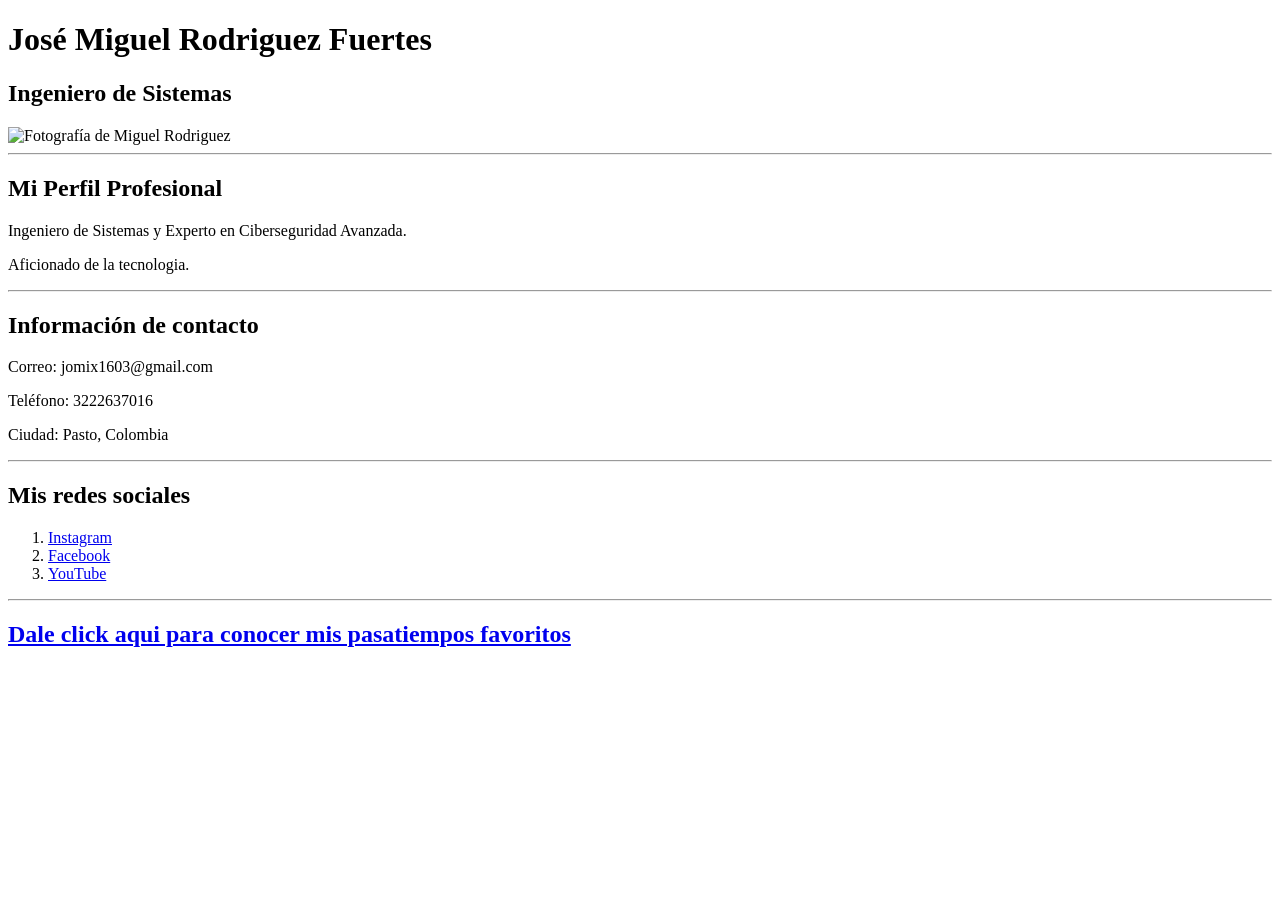
==== index.html @ 2c098ec6 "Avance ultima clase, listas y etiqueta a" ====
<!DOCTYPE html>
<html lang="en">
<head>
    <meta charset="UTF-8">
    <meta name="viewport" content="width=device-width, initial-scale=1.0">
    <title>Soy Miguel y esta es mi carpeta de actividad</title>
</head>

<body>
    <!-- Información principal -->
    <h1>José Miguel Rodriguez Fuertes</h1>
    <h2>Ingeniero de Sistemas</h2>
    <img src="C:\Users\Lab Analisis Datos\Downloads\WhatsApp Image 2026-08-27 at 08.27.47.jpeg" alt="Fotografía de Miguel Rodriguez" width="200">

    <hr>
    <!-- Perfil profesional -->

    <h2>Mi Perfil Profesional</h2>
    <p>
      Ingeniero de Sistemas y Experto en Ciberseguridad Avanzada.
    </p>

    <p>
      Aficionado de la tecnologia.
    </p>

    <hr>
    <!-- Información de contacto -->
    <h2>Información de contacto</h2>

    <p>Correo: jomix1603@gmail.com</p>
    <p>Teléfono: 3222637016</p>
    <p>Ciudad: Pasto, Colombia</p>

    <!-- <hr> Salto de linea que me dibuja la division> -->
    <!-- <br> Salto de linea> -->
    <hr>
    
    <!-- Redes sociales -->
    <h2>Mis redes sociales</h2>


    <!-- <ul> indica que voy a tener una lista NO ORDENADA (. . .)-->
    <!-- <ol> indica que voy a tener una lista ORDENADA (1, 2, 3...)-->
    
    <ol> 
      <!-- Yo tengo un <li> por cada elemento que va a tener mi lista -->
      
      <li> 
        <a href="https://www.instagram.com/"> Instagram </a>
      </li>
      <li>
       <a href="https://www.facebook.com/"> Facebook </a>
      </li>
      <li>
        <a href="https://www.youtube.com/"> YouTube </a>
      </li>          
    </ol>

    <hr>
    <h2>
      <a href="Pasatiempos.html">Dale click aqui para conocer mis pasatiempos favoritos</a>
    </h2>
</body>

</html>
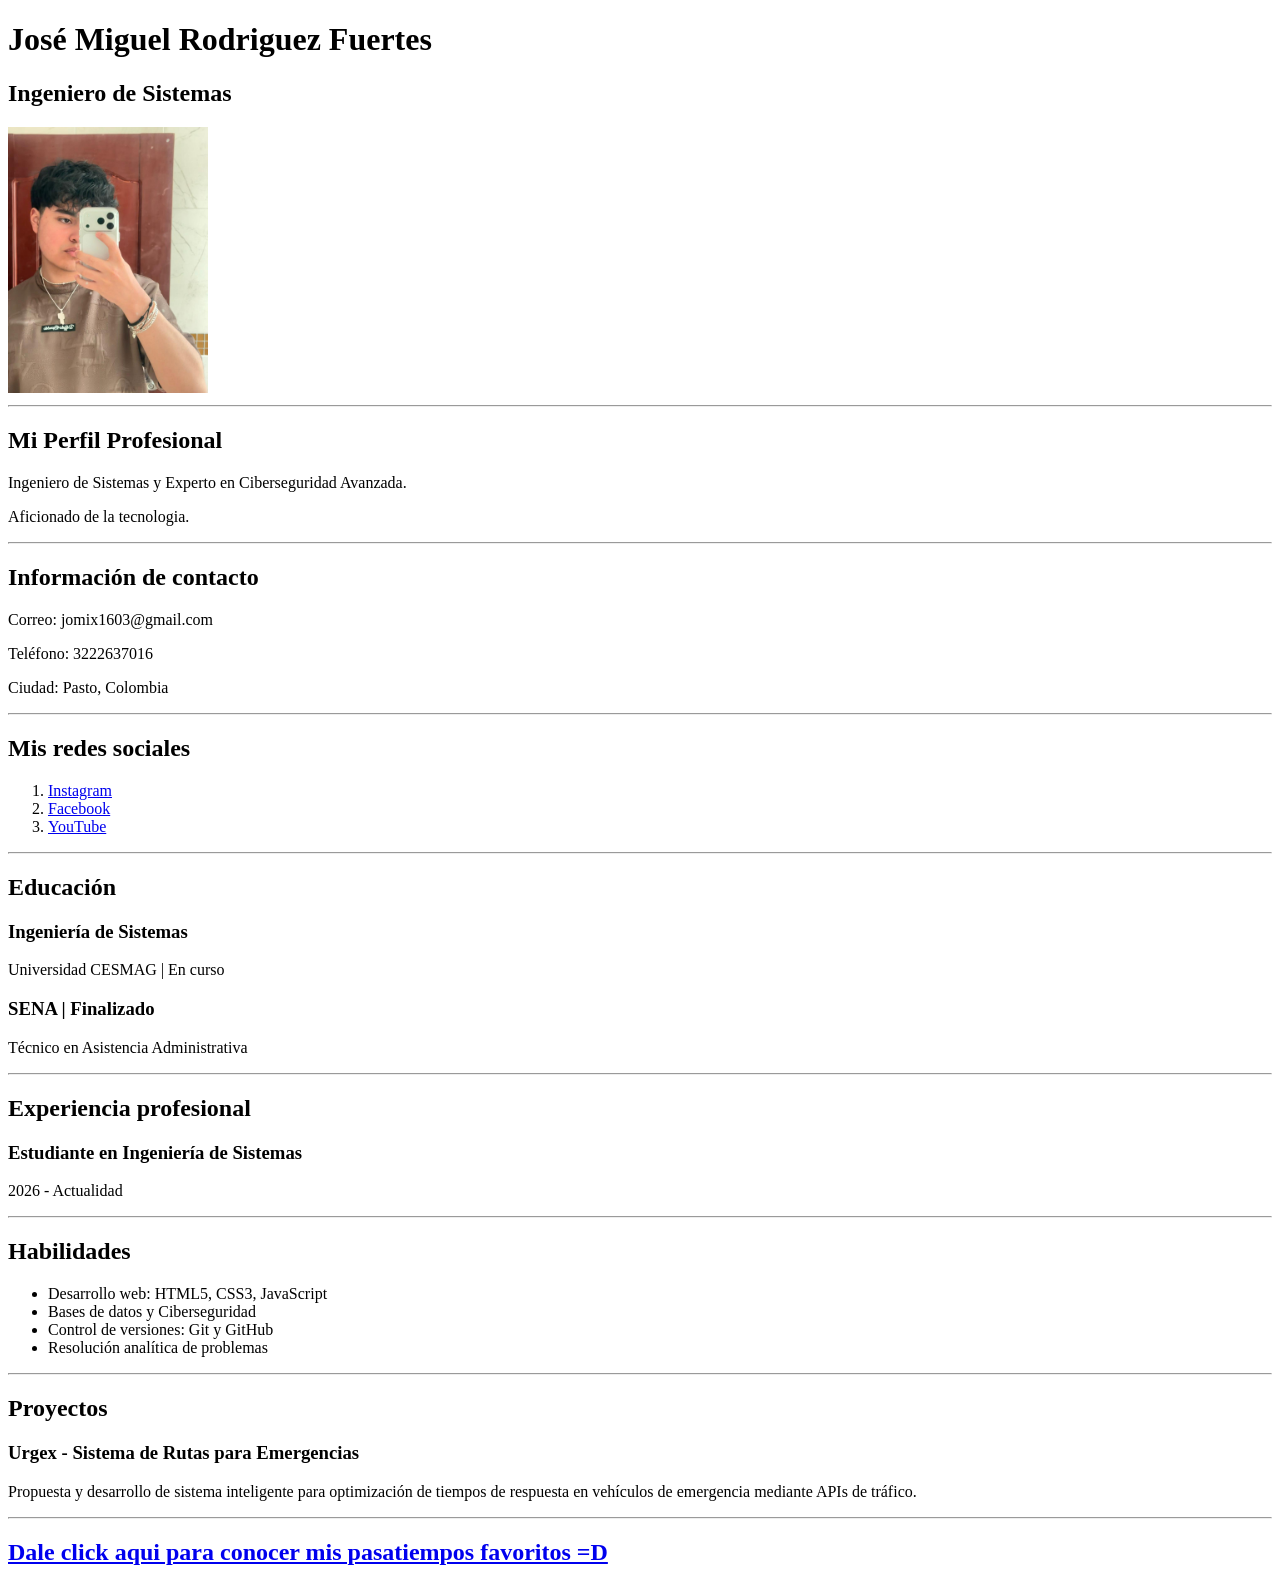
==== commit 2d0b96a4: "Taller en casa" ====
--- a/index.html
+++ b/index.html
@@ -1,16 +1,17 @@
 <!DOCTYPE html>
-<html lang="en">
+<html lang="es">
 <head>
     <meta charset="UTF-8">
     <meta name="viewport" content="width=device-width, initial-scale=1.0">
     <title>Soy Miguel y esta es mi carpeta de actividad</title>
+    <link rel="stylesheet" href="css/styles.css">
 </head>
 
 <body>
     <!-- Información principal -->
     <h1>José Miguel Rodriguez Fuertes</h1>
     <h2>Ingeniero de Sistemas</h2>
-    <img src="C:\Users\Lab Analisis Datos\Downloads\WhatsApp Image 2026-08-27 at 08.27.47.jpeg" alt="Fotografía de Miguel Rodriguez" width="200">
+    <img src="IMG/WhatsApp Image 2026-08-27 at 08.27.47.jpeg" alt="Fotografía de Miguel Rodriguez" width="200">
 
     <hr>
     <!-- Perfil profesional -->
@@ -47,7 +48,7 @@
       <!-- Yo tengo un <li> por cada elemento que va a tener mi lista -->
       
       <li> 
-        <a href="https://www.instagram.com/"> Instagram </a>
+        <a href="https://www.instagram.com/migue_163_?igsi=MWlvbWxyYXczZHZsbQ%3D%3D&utm_source=qr"> Instagram </a>
       </li>
       <li>
        <a href="https://www.facebook.com/"> Facebook </a>
@@ -58,8 +59,41 @@
     </ol>
 
     <hr>
+
+    <h2>Educación</h2>
+    <h3>Ingeniería de Sistemas</h3>
+    <p>Universidad CESMAG | En curso</p>
+    <h3>SENA | Finalizado</h3>
+    <p>Técnico en Asistencia Administrativa</p>
+
+    <hr>
+
+    <h2>Experiencia profesional</h2>
+    <h3>Estudiante en Ingeniería de Sistemas
+
+
+    </h3>
+    <p>2026 - Actualidad</p>
+
+    <hr>
+
+    <h2>Habilidades</h2>
+    <ul>
+      <li>Desarrollo web: HTML5, CSS3, JavaScript</li>
+      <li>Bases de datos y Ciberseguridad</li>
+      <li>Control de versiones: Git y GitHub</li>
+      <li>Resolución analítica de problemas</li>
+    </ul>
+
+    <hr>
+
+    <h2>Proyectos</h2>
+    <h3>Urgex - Sistema de Rutas para Emergencias</h3>
+    <p>Propuesta y desarrollo de sistema inteligente para optimización de tiempos de respuesta en vehículos de emergencia mediante APIs de tráfico.</p>
+
+    <hr>
     <h2>
-      <a href="Pasatiempos.html">Dale click aqui para conocer mis pasatiempos favoritos</a>
+      <a href="Pasatiempos.html">Dale click aqui para conocer mis pasatiempos favoritos =D</a>
     </h2>
 </body>
 
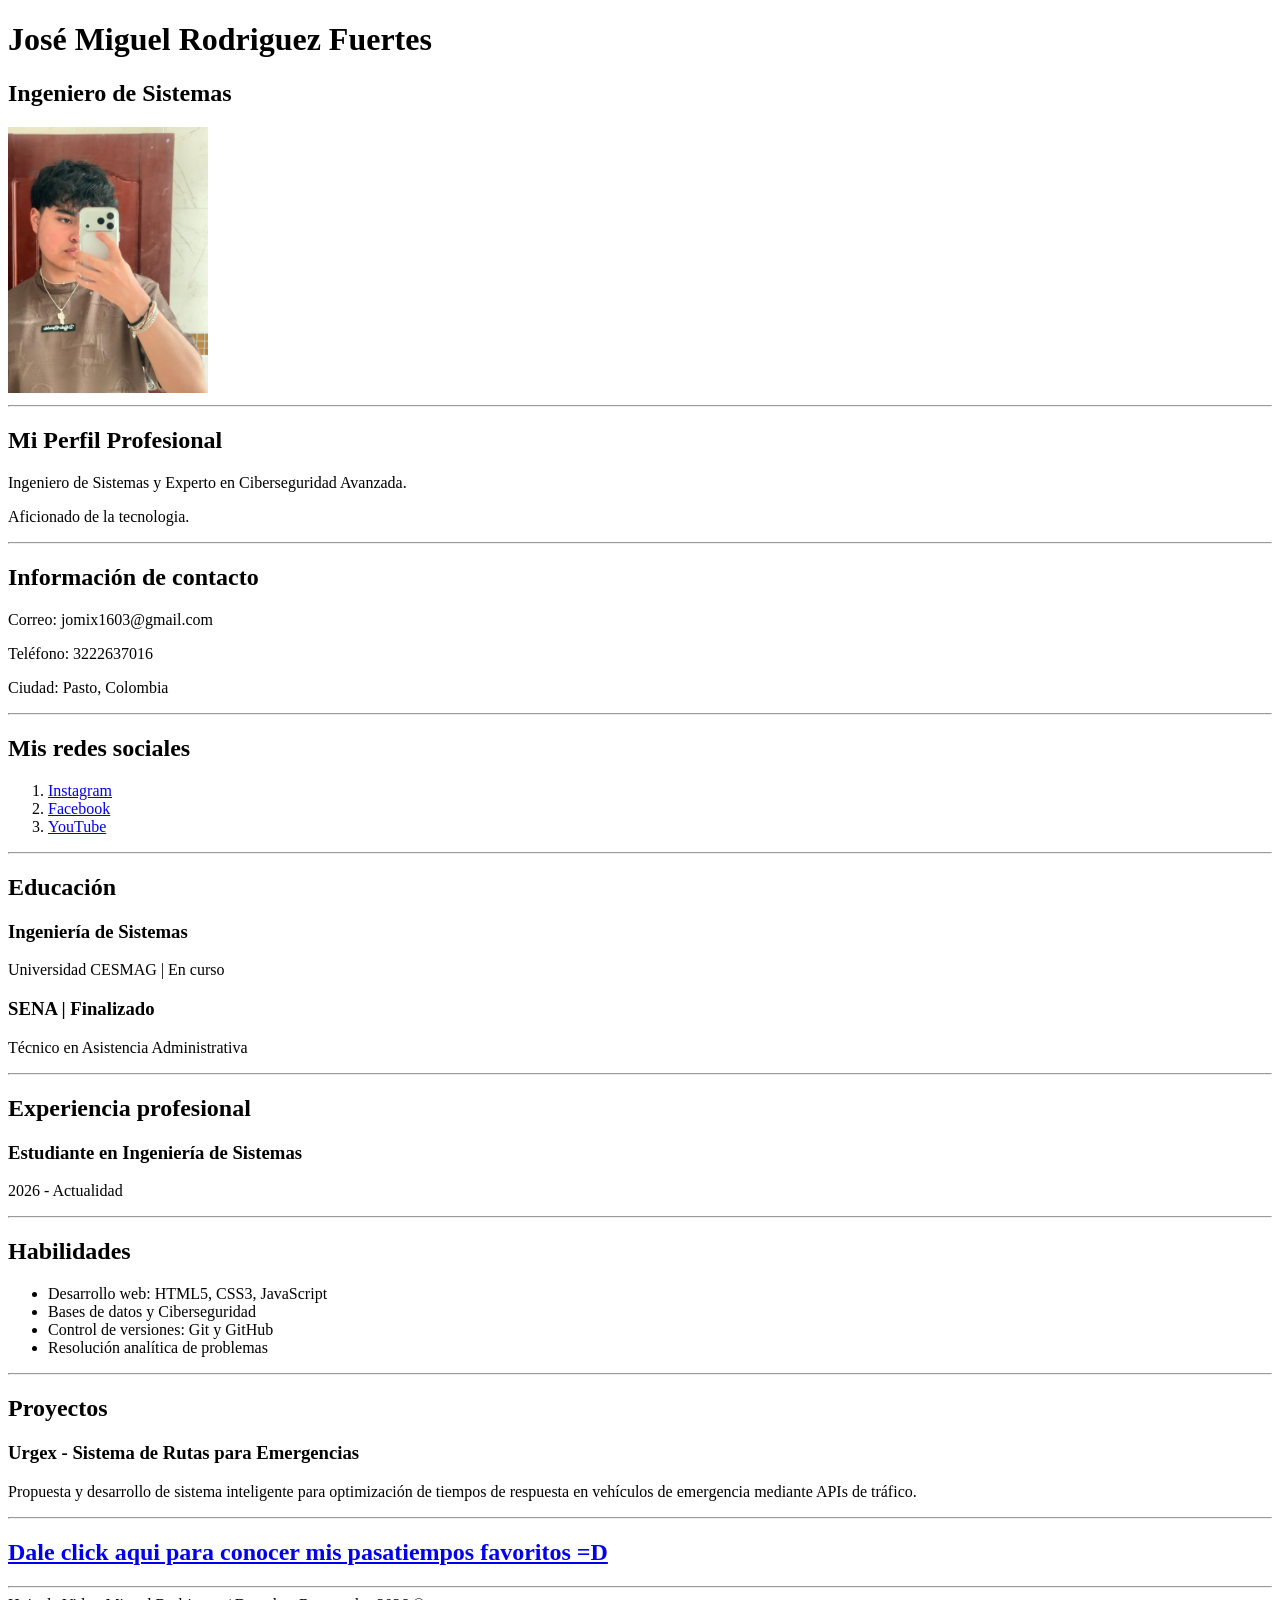
==== commit 98e6806e: "Div, footer, section, article" ====
--- a/index.html
+++ b/index.html
@@ -3,19 +3,24 @@
 <head>
     <meta charset="UTF-8">
     <meta name="viewport" content="width=device-width, initial-scale=1.0">
-    <title>Soy Miguel y esta es mi carpeta de actividad</title>
+    <title>Soy Miguel y esta es mi hoja de vida</title>
     <link rel="stylesheet" href="css/styles.css">
 </head>
 
 <body>
-    <!-- Información principal -->
+  <!-- Encabezado principal -->
+   <header>
     <h1>José Miguel Rodriguez Fuertes</h1>
     <h2>Ingeniero de Sistemas</h2>
     <img src="IMG/WhatsApp Image 2026-08-27 at 08.27.47.jpeg" alt="Fotografía de Miguel Rodriguez" width="200">
+   </header>
 
     <hr>
     <!-- Perfil profesional -->
 
+    <main>
+
+      <section>
     <h2>Mi Perfil Profesional</h2>
     <p>
       Ingeniero de Sistemas y Experto en Ciberseguridad Avanzada.
@@ -24,19 +29,24 @@
     <p>
       Aficionado de la tecnologia.
     </p>
+      </section>
 
     <hr>
+   
     <!-- Información de contacto -->
+      <section>
     <h2>Información de contacto</h2>
 
     <p>Correo: jomix1603@gmail.com</p>
     <p>Teléfono: 3222637016</p>
     <p>Ciudad: Pasto, Colombia</p>
-
+      </section>
     <!-- <hr> Salto de linea que me dibuja la division> -->
     <!-- <br> Salto de linea> -->
+
     <hr>
-    
+       
+    <section>
     <!-- Redes sociales -->
     <h2>Mis redes sociales</h2>
 
@@ -57,26 +67,42 @@
         <a href="https://www.youtube.com/"> YouTube </a>
       </li>          
     </ol>
+      </section>   
+    <hr>
+       
+    <section>
+    <div>
+     <h2>Educación</h2>
+    <article>
+     <h3>Ingeniería de Sistemas</h3>
+     <p>Universidad CESMAG | En curso</p>
+    </article>
+
+    <article>
+     <h3>SENA | Finalizado</h3>
+     <p>Técnico en Asistencia Administrativa</p>
+    </article>
+    </div>
+      </section>
+        
+    <hr>
+
+      <section>
+    <div>
+     <h2>Experiencia profesional</h2>
+     <article>
+     <h3>Estudiante en Ingeniería de Sistemas
+    
+    </h3>
+    <p>2026 - Actualidad</p>
+     </article>
+    </div>
+      </section>
 
     <hr>
 
-    <h2>Educación</h2>
-    <h3>Ingeniería de Sistemas</h3>
-    <p>Universidad CESMAG | En curso</p>
-    <h3>SENA | Finalizado</h3>
-    <p>Técnico en Asistencia Administrativa</p>
-
-    <hr>
-
-    <h2>Experiencia profesional</h2>
-    <h3>Estudiante en Ingeniería de Sistemas
-
-
-    </h3>
-    <p>2026 - Actualidad</p>
-
-    <hr>
-
+     <section>
+    <div>
     <h2>Habilidades</h2>
     <ul>
       <li>Desarrollo web: HTML5, CSS3, JavaScript</li>
@@ -84,17 +110,32 @@
       <li>Control de versiones: Git y GitHub</li>
       <li>Resolución analítica de problemas</li>
     </ul>
+    </div>
+     </section>
 
     <hr>
 
-    <h2>Proyectos</h2>
-    <h3>Urgex - Sistema de Rutas para Emergencias</h3>
+     <section>
+    <div>
+     <h2>Proyectos</h2>
+     <h3>Urgex - Sistema de Rutas para Emergencias</h3>
     <p>Propuesta y desarrollo de sistema inteligente para optimización de tiempos de respuesta en vehículos de emergencia mediante APIs de tráfico.</p>
+    </div>
+     </section>
+
+
 
     <hr>
     <h2>
       <a href="Pasatiempos.html">Dale click aqui para conocer mis pasatiempos favoritos =D</a>
     </h2>
+
+    </main>
+
+    <hr>
+    <!-- Pie de pagina -->
+     <footer>
+    Hoja de Vida - Miguel Rodriguez / Derechos Reservados 2026 ®
+     </footer>
 </body>
-
 </html>
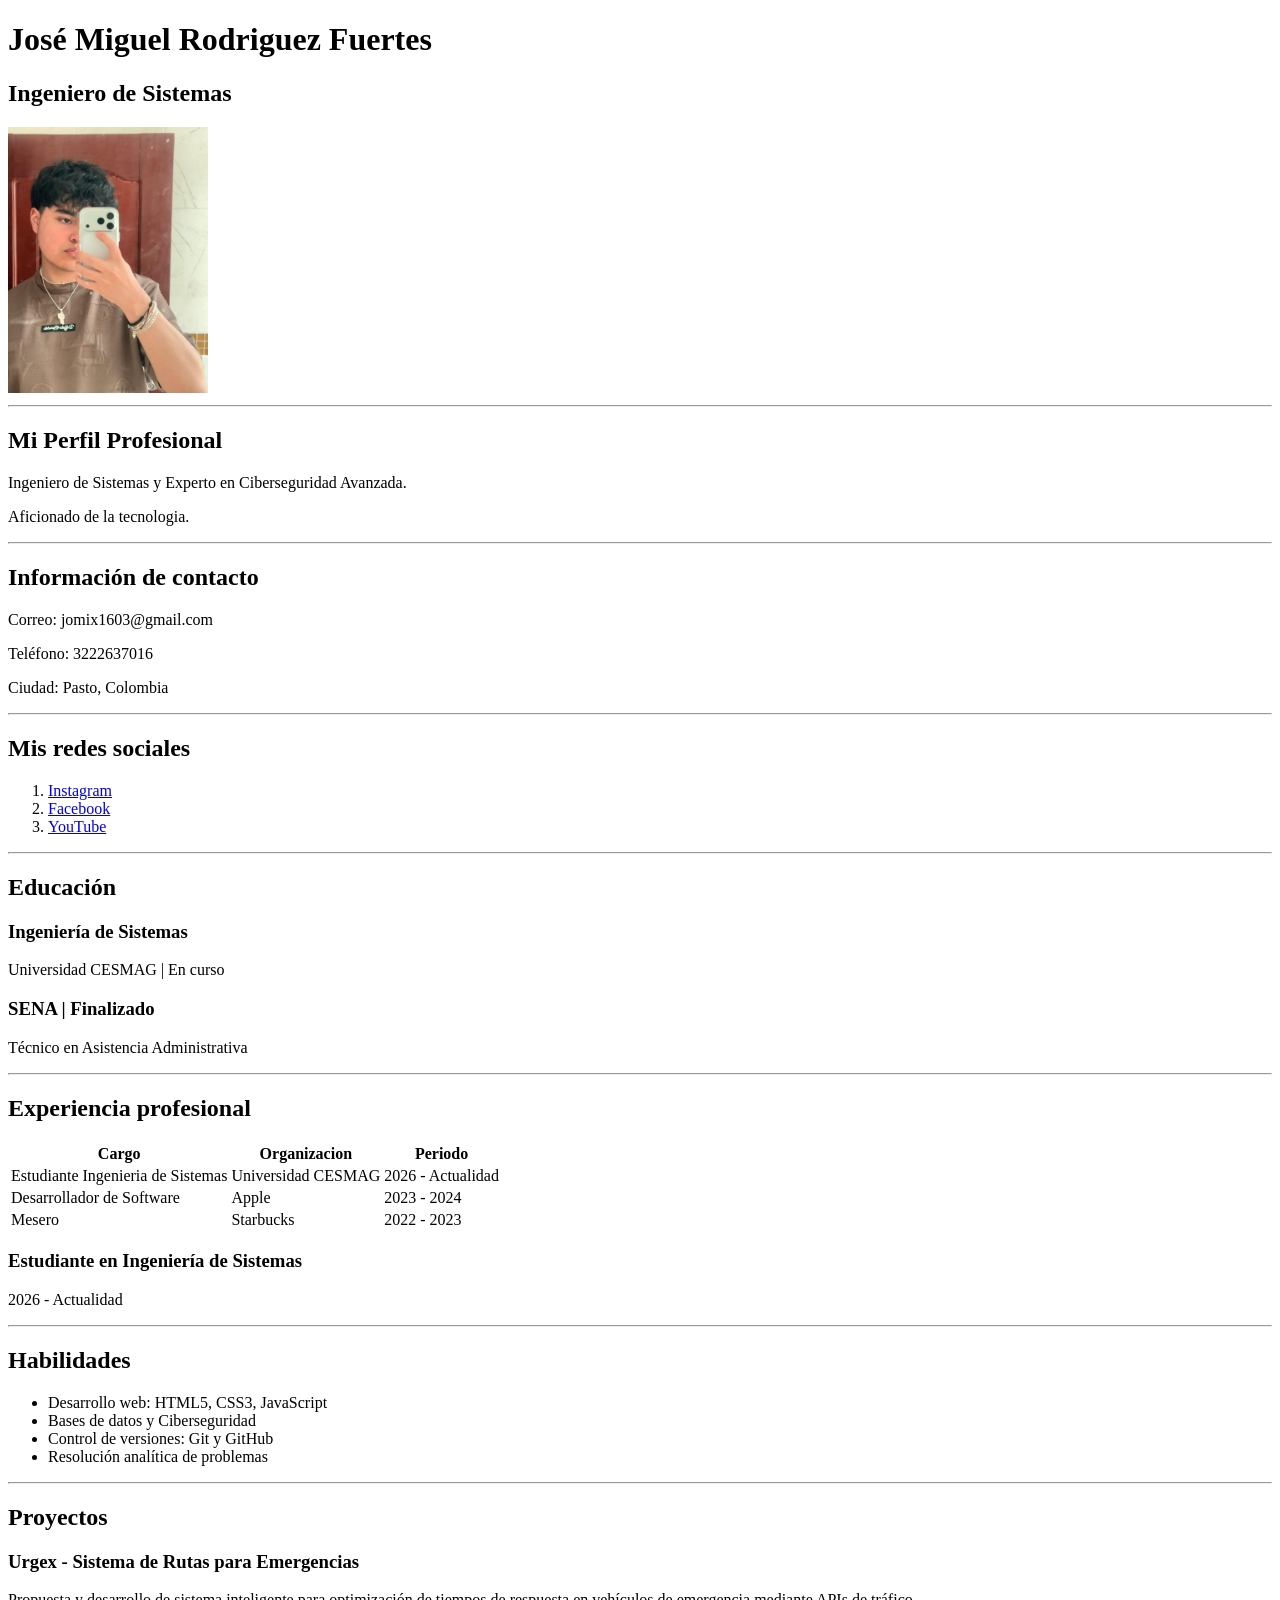
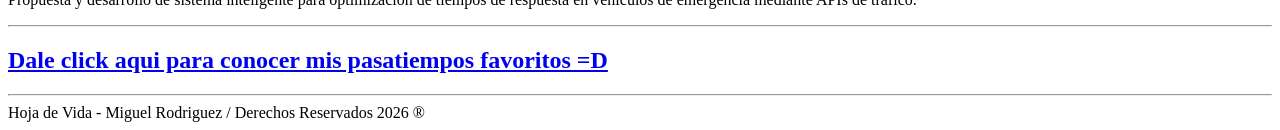
==== commit 9d6feb2c: "Agregar Tablas" ====
--- a/index.html
+++ b/index.html
@@ -20,7 +20,7 @@
 
     <main>
 
-      <section>
+      <section class="seccion" id="perfil">
     <h2>Mi Perfil Profesional</h2>
     <p>
       Ingeniero de Sistemas y Experto en Ciberseguridad Avanzada.
@@ -34,7 +34,7 @@
     <hr>
    
     <!-- Información de contacto -->
-      <section>
+      <section class="seccion" id="contacto">
     <h2>Información de contacto</h2>
 
     <p>Correo: jomix1603@gmail.com</p>
@@ -46,7 +46,7 @@
 
     <hr>
        
-    <section>
+    <section class="seccion" id="redes sociales">
     <!-- Redes sociales -->
     <h2>Mis redes sociales</h2>
 
@@ -70,15 +70,15 @@
       </section>   
     <hr>
        
-    <section>
+    <section class="seccion" id="educacion">
     <div>
      <h2>Educación</h2>
-    <article>
+    <article class="educacion">
      <h3>Ingeniería de Sistemas</h3>
      <p>Universidad CESMAG | En curso</p>
     </article>
 
-    <article>
+    <article class="educacion">
      <h3>SENA | Finalizado</h3>
      <p>Técnico en Asistencia Administrativa</p>
     </article>
@@ -87,10 +87,43 @@
         
     <hr>
 
-      <section>
+      <section class="seccion" id="experiencia">
     <div>
      <h2>Experiencia profesional</h2>
-     <article>
+
+     <table>
+      <thead>
+        <!-- <tr> Filas -->
+        <tr>
+          <!-- <th> indica que es un encabezado de columna -->
+          <th>Cargo</th>
+          <th>Organizacion</th>
+          <th>Periodo</th>
+        </tr>
+      </thead>
+
+      <tbody>
+        <tr>
+         <td>Estudiante Ingenieria de Sistemas</td>
+         <td>Universidad CESMAG</td>
+         <td>2026 - Actualidad</td>
+        </tr>
+
+        <tr>
+         <td>Desarrollador de Software</td>
+         <td>Apple</td>
+         <td>2023 - 2024</td>
+        </tr>
+        <tr>
+         <td>Mesero</td>
+         <td>Starbucks</td>
+         <td>2022 - 2023</td>
+        </tr>
+
+      </tbody>
+     </table>
+     
+     <article class="experiencia">
      <h3>Estudiante en Ingeniería de Sistemas
     
     </h3>
@@ -101,7 +134,7 @@
 
     <hr>
 
-     <section>
+     <section class="seccion" id="habilidades">
     <div>
     <h2>Habilidades</h2>
     <ul>
@@ -115,11 +148,14 @@
 
     <hr>
 
-     <section>
+     <section class="seccion" id="proyectos">
     <div>
      <h2>Proyectos</h2>
+
+     <article class="proyecto">
      <h3>Urgex - Sistema de Rutas para Emergencias</h3>
     <p>Propuesta y desarrollo de sistema inteligente para optimización de tiempos de respuesta en vehículos de emergencia mediante APIs de tráfico.</p>
+     </article>
     </div>
      </section>
 
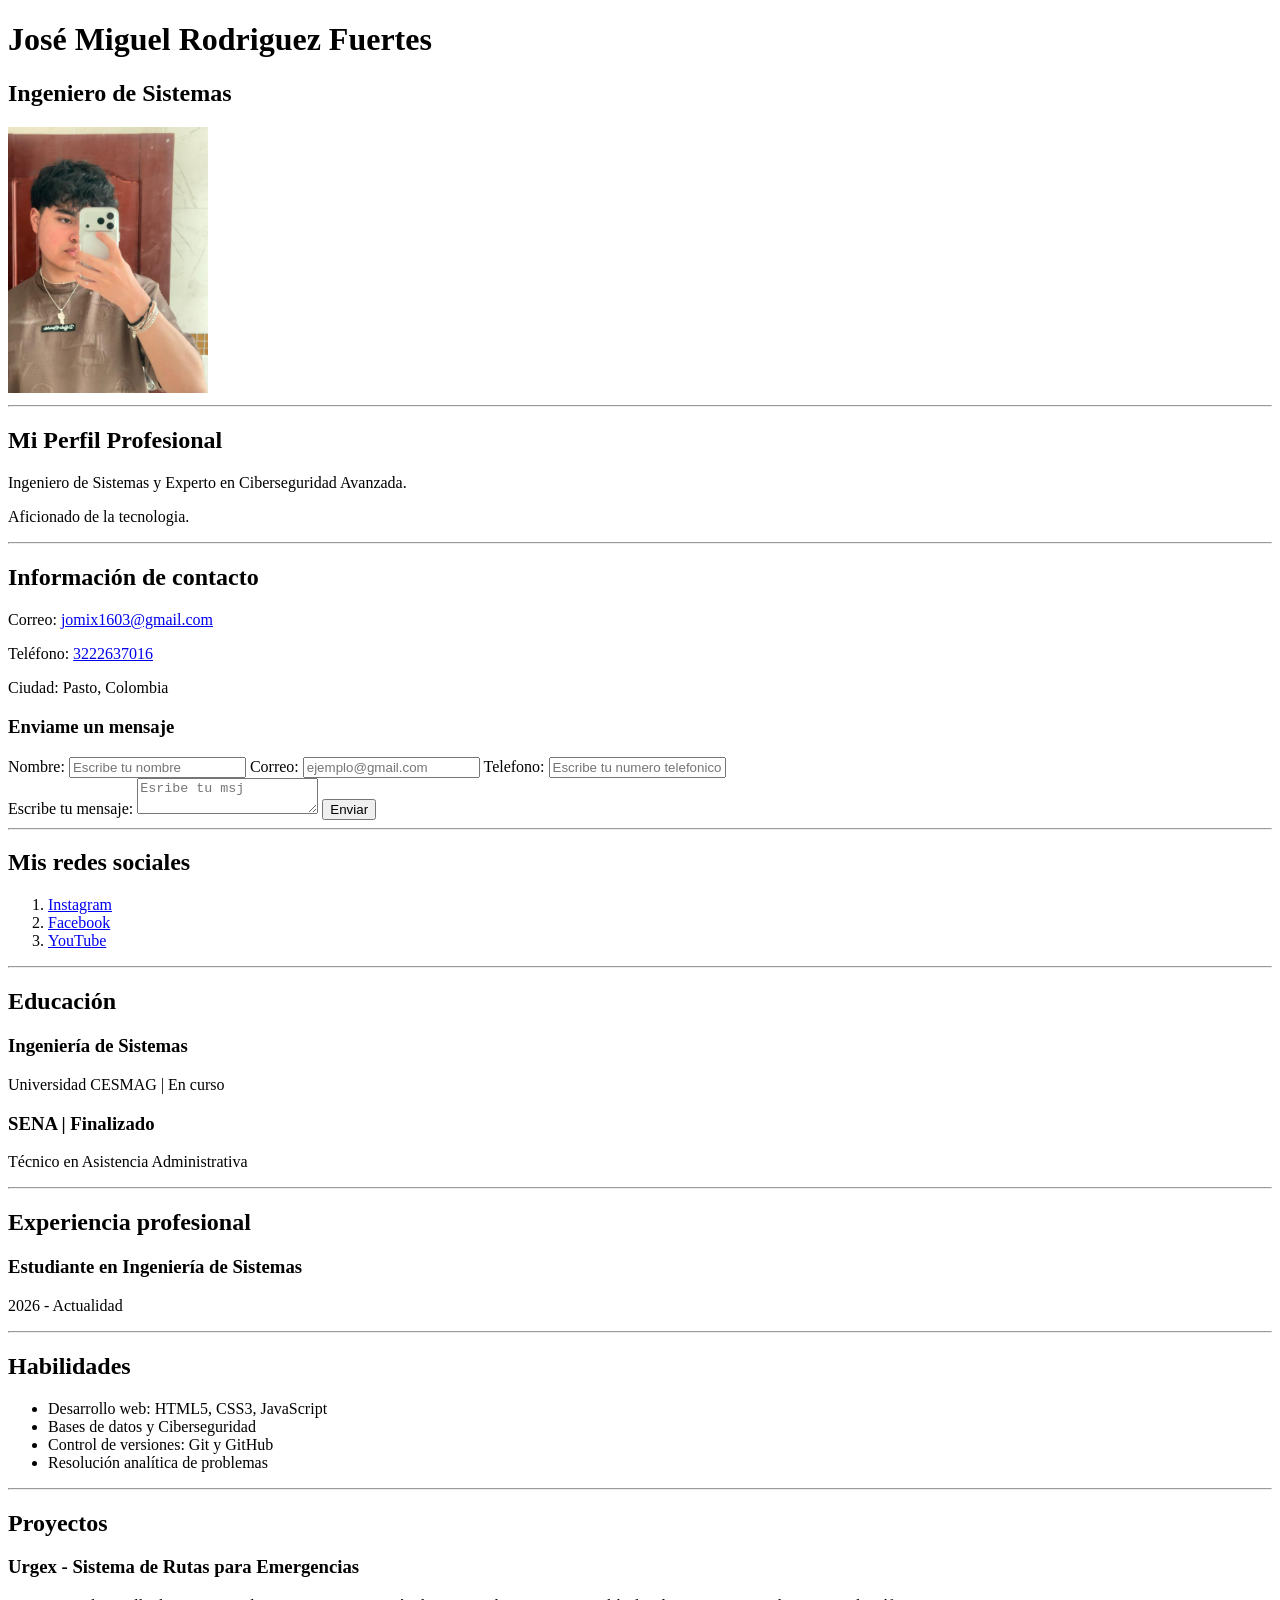
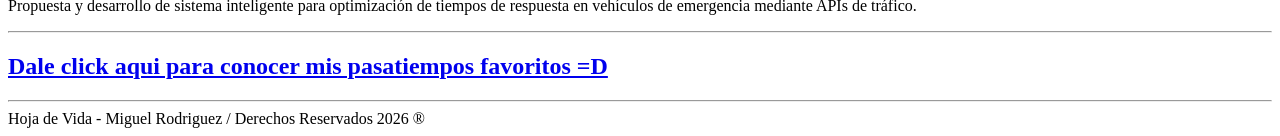
==== commit f29aa50d: "Clase jueves 19/09/2026" ====
--- a/index.html
+++ b/index.html
@@ -16,11 +16,12 @@
    </header>
 
     <hr>
-    <!-- Perfil profesional -->
 
     <main>
+          <!-- Perfil profesional -->
 
-      <section class="seccion" id="perfil">
+
+      <section class="section" id="Perfil">
     <h2>Mi Perfil Profesional</h2>
     <p>
       Ingeniero de Sistemas y Experto en Ciberseguridad Avanzada.
@@ -34,19 +35,45 @@
     <hr>
    
     <!-- Información de contacto -->
-      <section class="seccion" id="contacto">
+      <section class="section" id="contacto">
     <h2>Información de contacto</h2>
 
-    <p>Correo: jomix1603@gmail.com</p>
-    <p>Teléfono: 3222637016</p>
+    <p>Correo: 
+      <a href="mailto:jomix1603gmail.com">jomix1603@gmail.com</a>
+    </p>
+    <p>Teléfono:
+      <a href="tel:3222637016">3222637016</a>
+    </p>
     <p>Ciudad: Pasto, Colombia</p>
+
+    <h3>Enviame un mensaje</h3>
+    <form action="">
+      <label for="nombre">Nombre: </label>
+      <input type="text" id="nombre" name="nombre" placeholder="Escribe tu nombre" required> 
+
+      <label for="correo">Correo: </label>
+      <input type="email" id="correo" name="correo" placeholder="ejemplo@gmail.com" required>
+
+      <label for="telefono">Telefono: </label>
+      <input type="tel" id="telefono" name="telefono" placeholder="Escribe tu numero telefonico"> 
+      
+      <br>
+
+      <label for="mensaje"> Escribe tu mensaje: </label>
+      <textarea name="mensaje" id="mensaje" placeholder="Esribe tu msj" required></textarea>
+
+      <button type="submit">Enviar</button>
+      
+    </form>
+     
       </section>
-    <!-- <hr> Salto de linea que me dibuja la division> -->
+    
+      <!-- <hr> Salto de linea que me dibuja la division> -->
     <!-- <br> Salto de linea> -->
 
     <hr>
        
-    <section class="seccion" id="redes sociales">
+    <section class="section" id="Redes">
     <!-- Redes sociales -->
     <h2>Mis redes sociales</h2>
 
@@ -58,72 +85,43 @@
       <!-- Yo tengo un <li> por cada elemento que va a tener mi lista -->
       
       <li> 
-        <a href="https://www.instagram.com/migue_163_?igsi=MWlvbWxyYXczZHZsbQ%3D%3D&utm_source=qr"> Instagram </a>
+        <a href="https://www.instagram.com/migue_163_?igsi=MWlvbWxyYXczZHZsbQ%3D%3D&utm_source=qr" target="_blank" Instagram> Instagram
+       </a>
       </li>
       <li>
-       <a href="https://www.facebook.com/"> Facebook </a>
+       <a href="https://www.facebook.com/" target="_blank" Facebook> Facebook
+       </a>
       </li>
       <li>
-        <a href="https://www.youtube.com/"> YouTube </a>
+        <a href="https://www.youtube.com/" target="_blank" YouTube> YouTube
+        </a>
       </li>          
     </ol>
       </section>   
     <hr>
        
-    <section class="seccion" id="educacion">
+    <section class="section" id="Educación">
     <div>
      <h2>Educación</h2>
-    <article class="educacion">
+    <article class="Educación">
      <h3>Ingeniería de Sistemas</h3>
      <p>Universidad CESMAG | En curso</p>
     </article>
 
-    <article class="educacion">
+    <article class="Educación">
      <h3>SENA | Finalizado</h3>
      <p>Técnico en Asistencia Administrativa</p>
     </article>
+
     </div>
       </section>
         
     <hr>
 
-      <section class="seccion" id="experiencia">
+      <section class="section" id="Experiencia">
     <div>
      <h2>Experiencia profesional</h2>
-
-     <table>
-      <thead>
-        <!-- <tr> Filas -->
-        <tr>
-          <!-- <th> indica que es un encabezado de columna -->
-          <th>Cargo</th>
-          <th>Organizacion</th>
-          <th>Periodo</th>
-        </tr>
-      </thead>
-
-      <tbody>
-        <tr>
-         <td>Estudiante Ingenieria de Sistemas</td>
-         <td>Universidad CESMAG</td>
-         <td>2026 - Actualidad</td>
-        </tr>
-
-        <tr>
-         <td>Desarrollador de Software</td>
-         <td>Apple</td>
-         <td>2023 - 2024</td>
-        </tr>
-        <tr>
-         <td>Mesero</td>
-         <td>Starbucks</td>
-         <td>2022 - 2023</td>
-        </tr>
-
-      </tbody>
-     </table>
-     
-     <article class="experiencia">
+     <article class="Experiencia">
      <h3>Estudiante en Ingeniería de Sistemas
     
     </h3>
@@ -134,7 +132,7 @@
 
     <hr>
 
-     <section class="seccion" id="habilidades">
+     <section class="section" id="Habilidades">
     <div>
     <h2>Habilidades</h2>
     <ul>
@@ -148,15 +146,14 @@
 
     <hr>
 
-     <section class="seccion" id="proyectos">
+     <section class="section" id="Proyectos">
     <div>
      <h2>Proyectos</h2>
-
-     <article class="proyecto">
+     <article class="Proyectos">
      <h3>Urgex - Sistema de Rutas para Emergencias</h3>
     <p>Propuesta y desarrollo de sistema inteligente para optimización de tiempos de respuesta en vehículos de emergencia mediante APIs de tráfico.</p>
-     </article>
-    </div>
+    </article>
+  </div>
      </section>
 
 
@@ -174,4 +171,5 @@
     Hoja de Vida - Miguel Rodriguez / Derechos Reservados 2026 ®
      </footer>
 </body>
-</html>+</html>
+
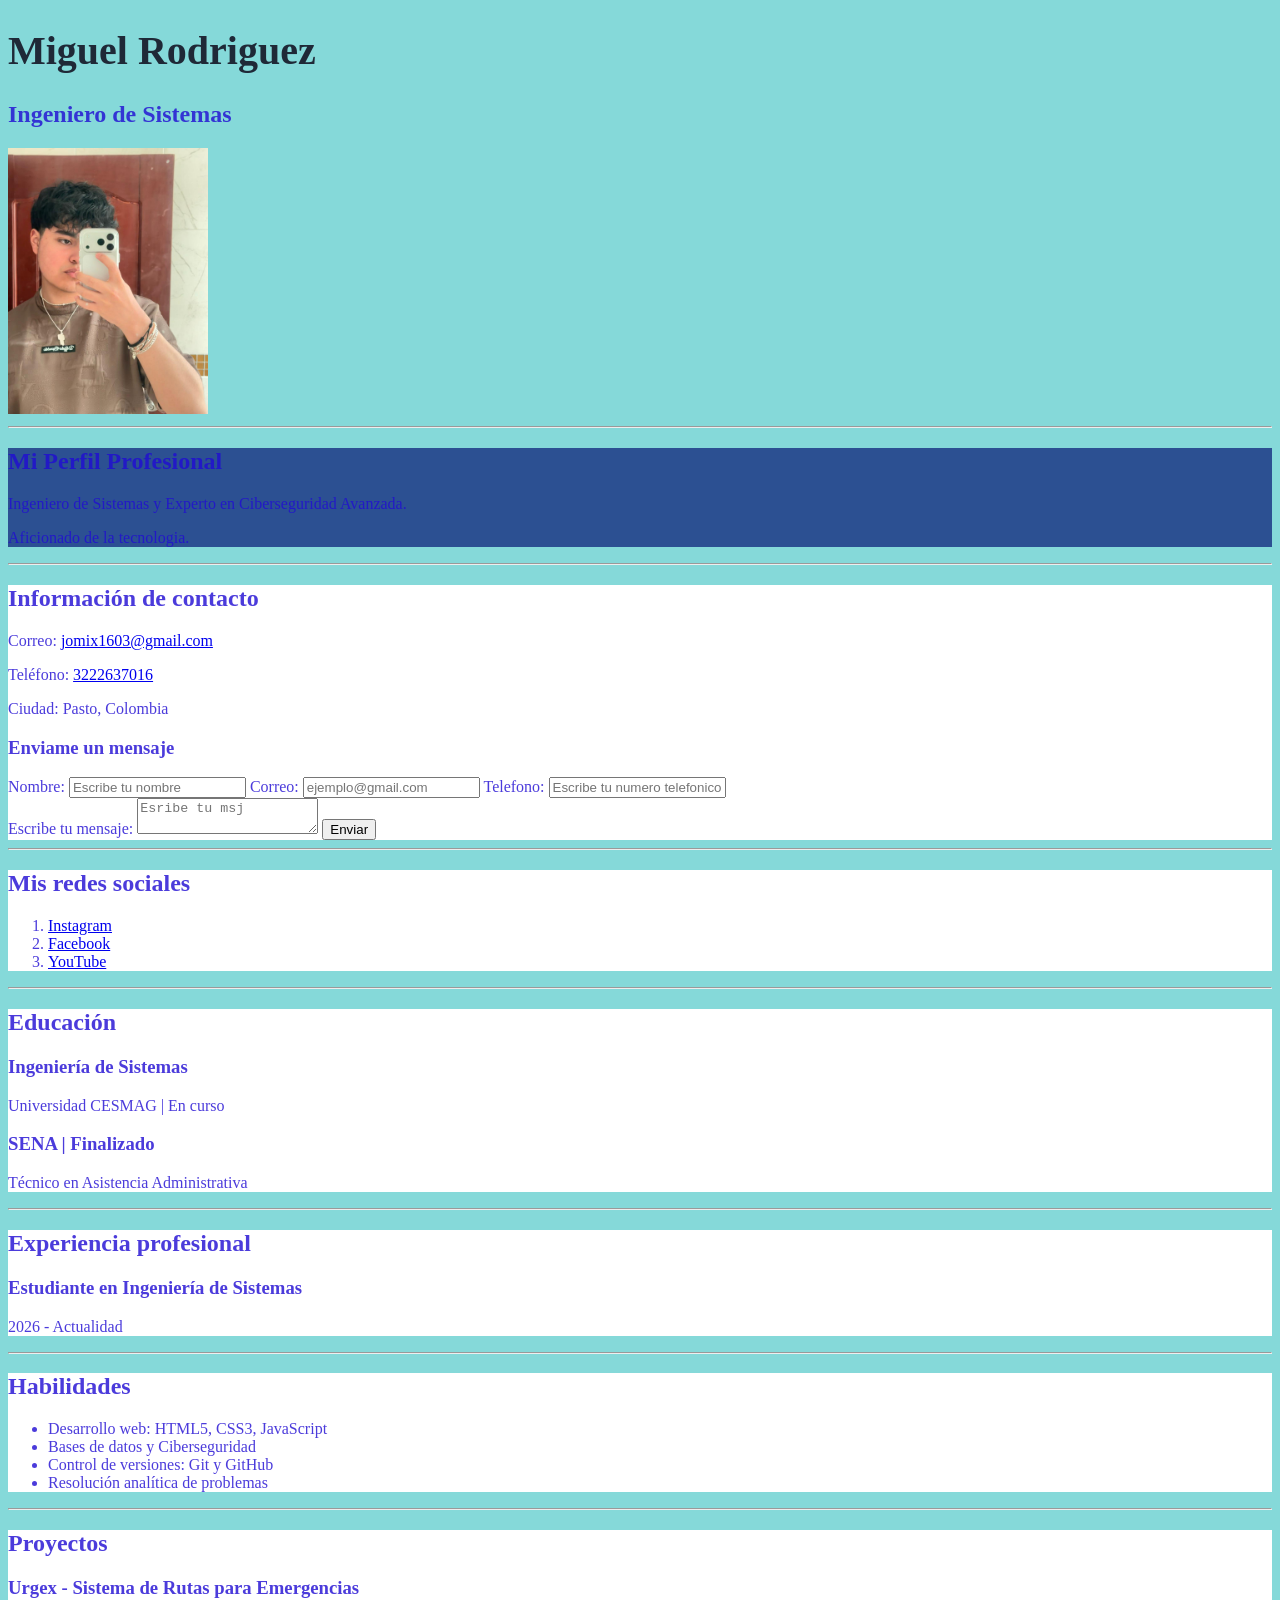
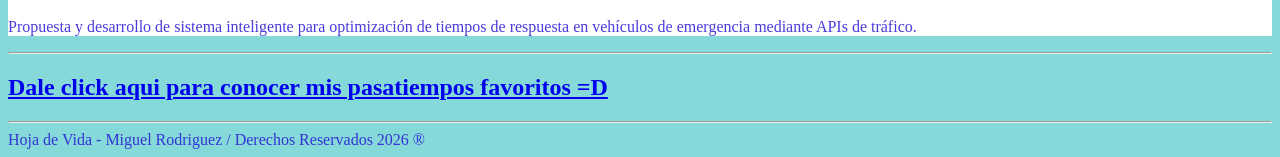
==== commit 34ab820f: "utlm clase" ====
--- a/index.html
+++ b/index.html
@@ -10,7 +10,7 @@
 <body>
   <!-- Encabezado principal -->
    <header>
-    <h1>José Miguel Rodriguez Fuertes</h1>
+    <h1>Miguel Rodriguez</h1>
     <h2>Ingeniero de Sistemas</h2>
     <img src="IMG/WhatsApp Image 2026-08-27 at 08.27.47.jpeg" alt="Fotografía de Miguel Rodriguez" width="200">
    </header>
--- a/css/styles.css
+++ b/css/styles.css
@@ -0,0 +1,18 @@
+body {
+    background-color: #1bb8b888;
+    color: #200cd3ce;
+    font-family: Georgia, serif;
+}
+h1 {
+    color: #1f2937;
+    font-size: 40px;
+}
+
+.section {
+    background-color: white;
+}
+
+#Perfil {
+    background-color: #2c5092;
+}
+
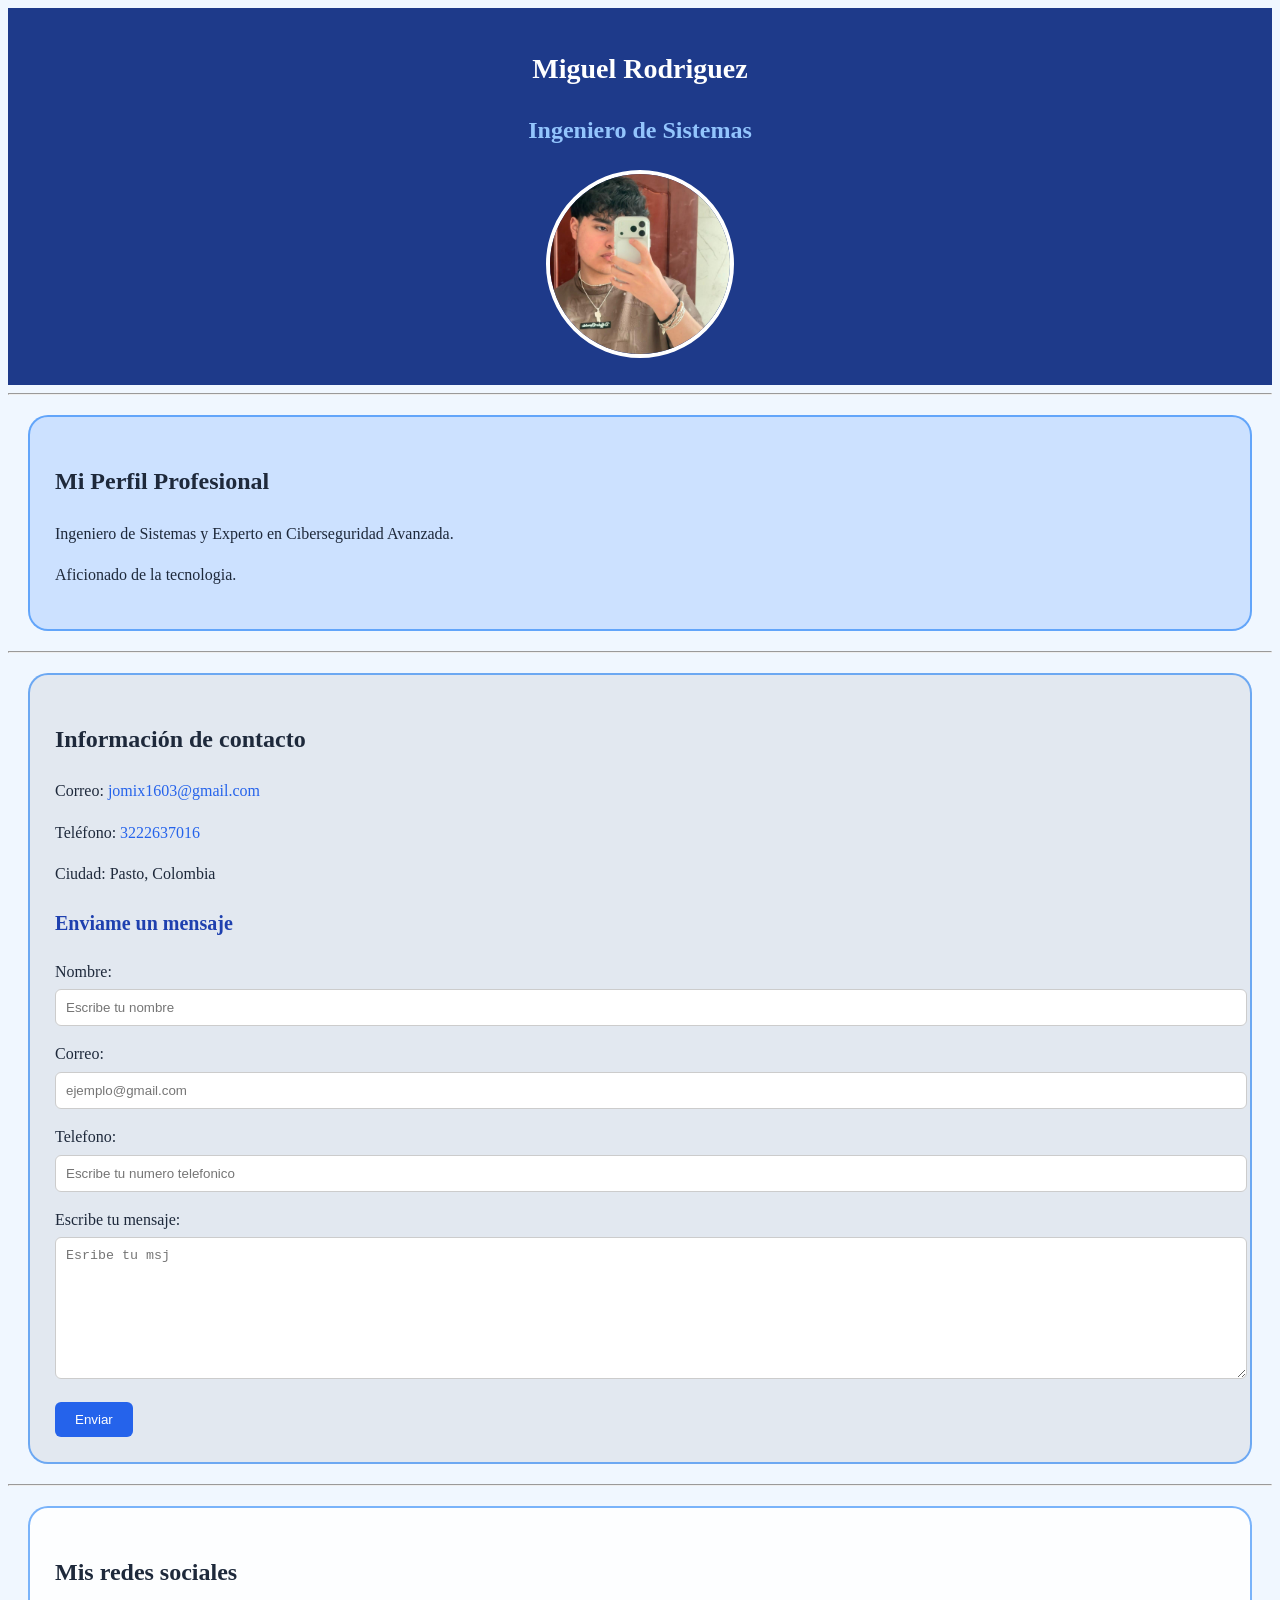
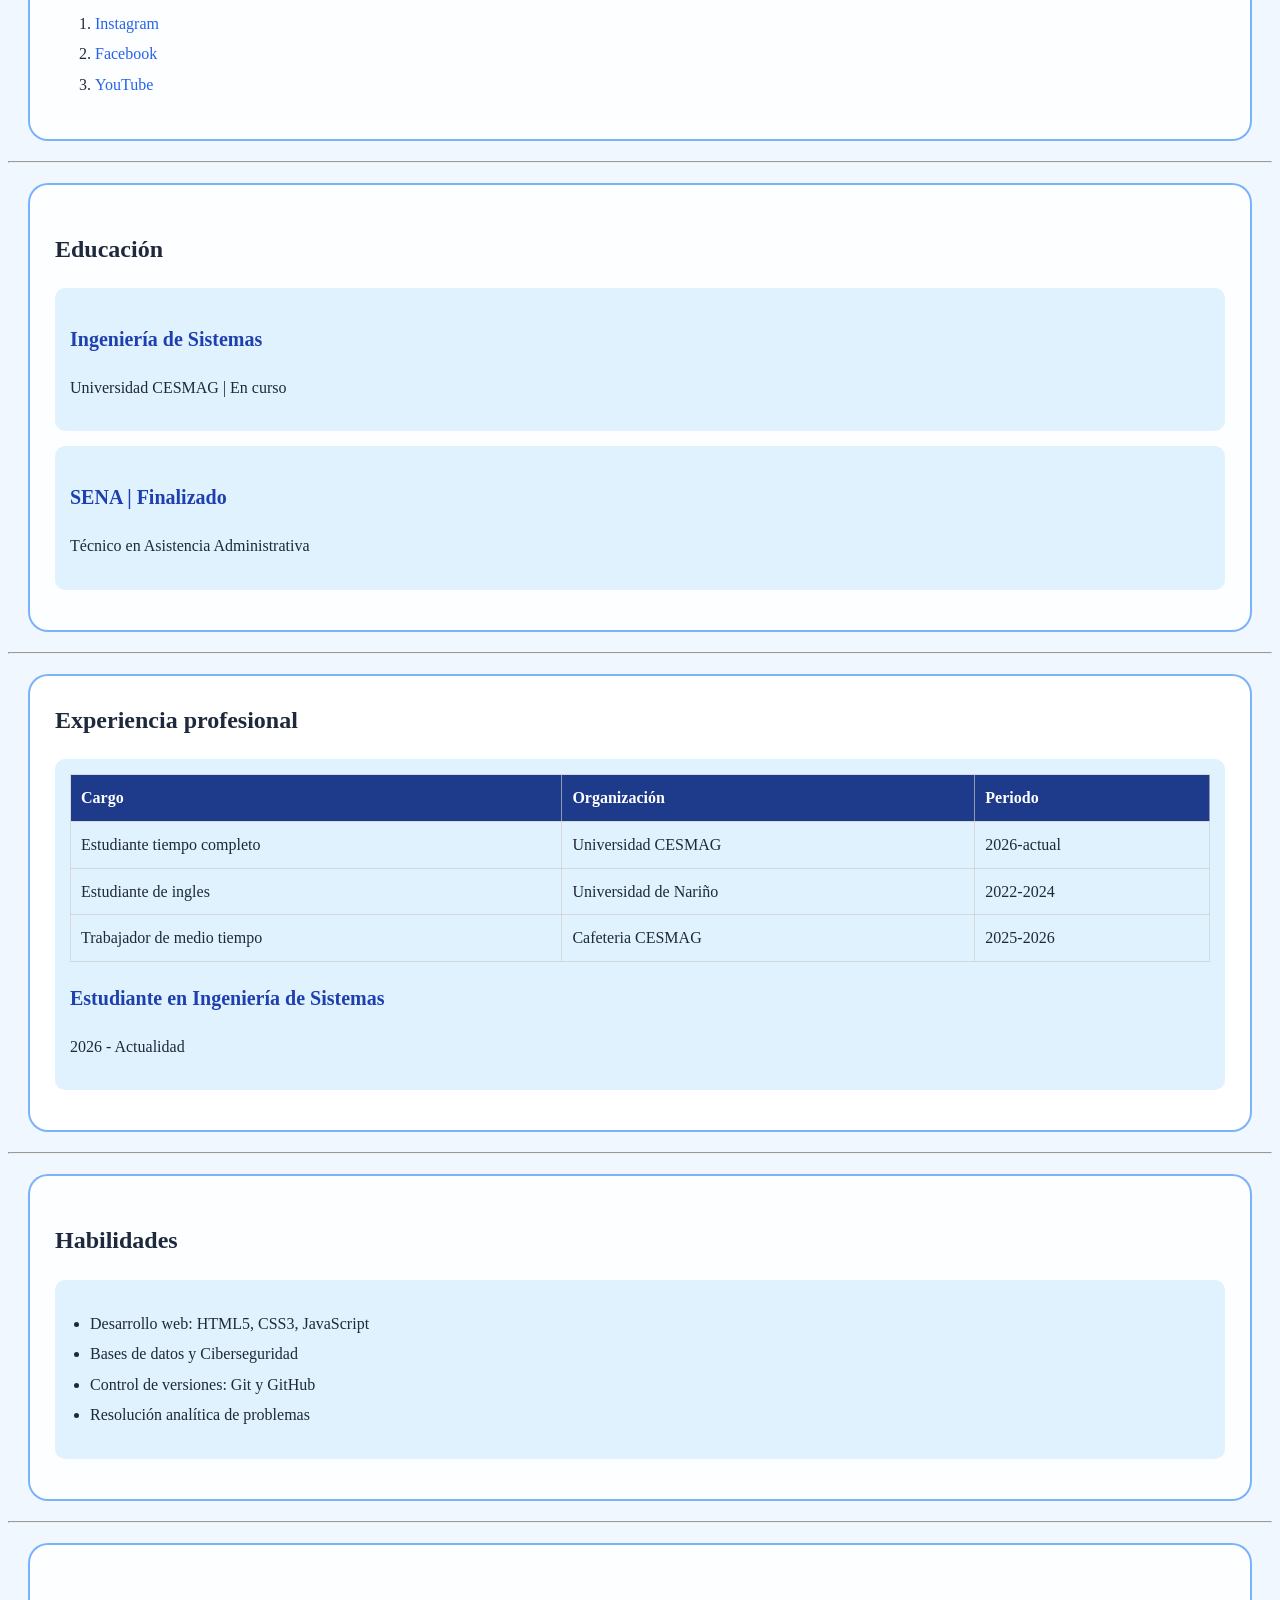
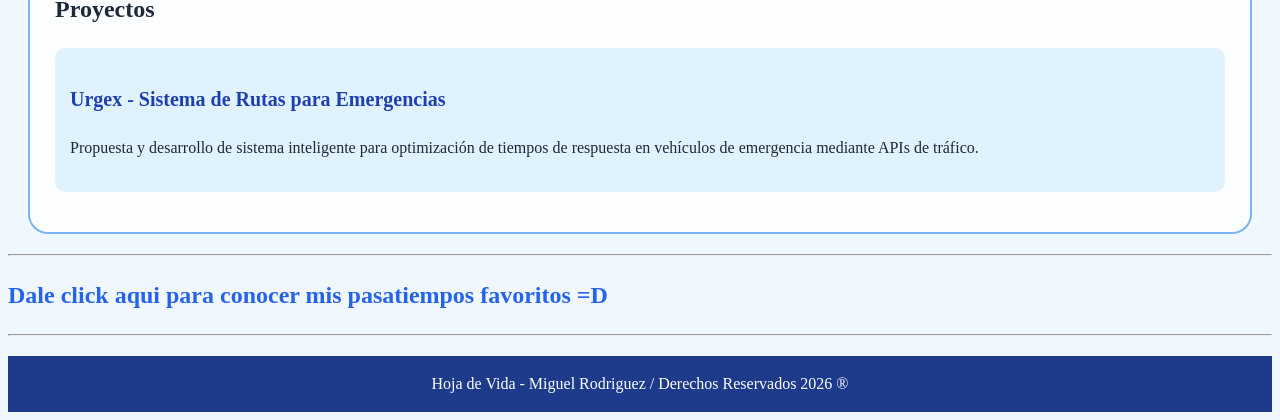
==== commit 7738969b: "ultima clase Hoja de Vida" ====
--- a/index.html
+++ b/index.html
@@ -45,8 +45,11 @@
       <a href="tel:3222637016">3222637016</a>
     </p>
     <p>Ciudad: Pasto, Colombia</p>
+    
 
     <h3>Enviame un mensaje</h3>
+    
+
     <form action="">
       <label for="nombre">Nombre: </label>
       <input type="text" id="nombre" name="nombre" placeholder="Escribe tu nombre" required> 
@@ -76,6 +79,7 @@
     <section class="section" id="Redes">
     <!-- Redes sociales -->
     <h2>Mis redes sociales</h2>
+    <article class="Redes-sociales">
 
 
     <!-- <ul> indica que voy a tener una lista NO ORDENADA (. . .)-->
@@ -118,23 +122,50 @@
         
     <hr>
 
-      <section class="section" id="Experiencia">
+       <section class="seccion" id="Experiencia">
     <div>
      <h2>Experiencia profesional</h2>
-     <article class="Experiencia">
-     <h3>Estudiante en Ingeniería de Sistemas
-    
-    </h3>
-    <p>2026 - Actualidad</p>
+          <article class="Experiencia">
+     <table>
+       <thead>
+          <tr>
+            <th>Cargo</th>
+            <th>Organización</th>
+            <th>Periodo</th>
+          </tr>
+       </thead>
+       <tbody>
+          <tr>
+            <td>Estudiante tiempo completo</td>
+            <td>Universidad CESMAG</td>
+            <td>2026-actual</td>
+          </tr>
+          <tr>
+            <td>Estudiante de ingles</td>
+            <td>Universidad de Nariño</td>
+            <td>2022-2024</td>
+          </tr>
+          <tr>
+            <td>Trabajador de medio tiempo</td>
+            <td>Cafeteria CESMAG</td>
+            <td>2025-2026</td>
+          </tr>
+       </tbody>
+     </table>
+     <article>
+     <h3>Estudiante en Ingeniería de Sistemas</h3>
+     <p>2026 - Actualidad</p>
      </article>
     </div>
       </section>
 
+
     <hr>
 
      <section class="section" id="Habilidades">
     <div>
     <h2>Habilidades</h2>
+     <article class="Habilidades">
     <ul>
       <li>Desarrollo web: HTML5, CSS3, JavaScript</li>
       <li>Bases de datos y Ciberseguridad</li>
--- a/css/styles.css
+++ b/css/styles.css
@@ -1,18 +1,186 @@
 body {
-    background-color: #1bb8b888;
-    color: #200cd3ce;
+    background-color: #f0f7ff;
+    color: #1e293b;          
     font-family: Georgia, serif;
-}
-h1 {
-    color: #1f2937;
-    font-size: 40px;
+    line-height: 1.6; /* INTERLINEADO */
 }
 
-.section {
-    background-color: white;
+h1 {
+    color: #1d4ed8;         
+    font-size: 28px;
 }
 
-#Perfil {
-    background-color: #2c5092;
+h3 {
+    font-size: 20px;
+    color: #1e40af;         
 }
 
+p {
+    line-height: 1.6; /* INTERLINEADO */
+}
+
+
+/* SECCIONES */
+
+section { /* ETIQUETA */
+    background-color: #ffffffd9; 
+    padding: 25px;
+    margin: 20px;
+    border: 2px solid #006ef585;
+    border-radius: 20px;
+}
+
+.seccion h2 { /* CLASE (.)*/
+    margin-top: 0;
+}
+
+.seccion { /* CLASE (.) */
+    background-color: #ffffff;  
+}
+
+#Perfil { /* ID (#) */
+    background-color: #c7dfffe3;  
+}
+
+#contacto {
+    background-color: #e2e8f0;  
+}
+
+
+/* ENCABEZADO */
+
+header {
+    background-color: #1e3a8a;  
+    color: #ffffff;
+    text-align: center;
+    padding: 20px 0;
+}
+
+header h1 {
+    color: #ffffff;
+}
+
+header h2 {
+    color: #93c5fd; 
+}
+
+header img{
+    width: 180px;
+    height: 180px;
+    border-radius: 50%;
+    object-fit: cover;
+    border: 4px solid white;
+}
+
+/* ENLACES */
+a {
+    color: #2563eb;  
+    text-decoration: none;
+}
+a:hover{
+    text-decoration: underline;
+}
+
+/* LISTAS */
+
+ul{
+    padding-left: 20px;
+}
+
+li{
+    margin-bottom: 5px;
+}
+
+/* FORMULARIO */
+form {
+    margin-top: 20px;
+}
+
+label {
+    display: block;
+    margin-bottom: 5px;
+    front-weight: bold;
+}
+
+input,
+textarea {
+    width: 100%;
+    padding: 10px;
+    margin-bottom: 15px;
+    border: 1px solid #ccc;
+    border-radius: 6px;
+    front-family: inherit;
+}
+
+textarea {
+    resize: vertical;
+    min-height: 120px;
+}
+
+button {
+    background-color: #2563eb;
+    color: #ffffff;
+    border: none;
+    padding: 10px 20px;
+    border-radius: 6px;
+    cursor: pointer;
+}
+
+/* TABLAS */
+table {
+    width: 100%;
+    border-collapse: collapse;
+}
+th, td {
+    border: 1px solid #cccccca9;
+    padding: 10px;
+    text-align: left;
+}
+th {
+    background-color: #1e3a8a;  
+    color: #ffffff;
+}
+
+
+/* PROYECTOS */
+
+.Proyectos {
+    background-color: #e0f2fe;  
+    padding: 15px;
+    margin-bottom: 15px;
+    border-radius: 10px;
+}
+.Educación {
+    background-color: #e0f2fe;  
+    padding: 15px;
+    margin-bottom: 15px;
+    border-radius: 10px;
+
+}
+.Experiencia {
+    background-color: #e0f2fe;  
+    padding: 15px;
+    margin-bottom: 15px;
+    border-radius: 10px;
+}
+.Habilidades {
+    background-color: #e0f2fe;  
+    padding: 15px;
+    margin-bottom: 15px;
+    border-radius: 10px;
+}
+
+
+/* PIE DE PAGINA */
+footer {
+    background-color: #1e3a8a;  
+    color: #ffffff;
+    text-align: center;
+    padding: 15px 0;
+    margin-top: 20px;
+}
+
+footer a {
+    color: #93c5fd; 
+    text-decoration: none;
+}
